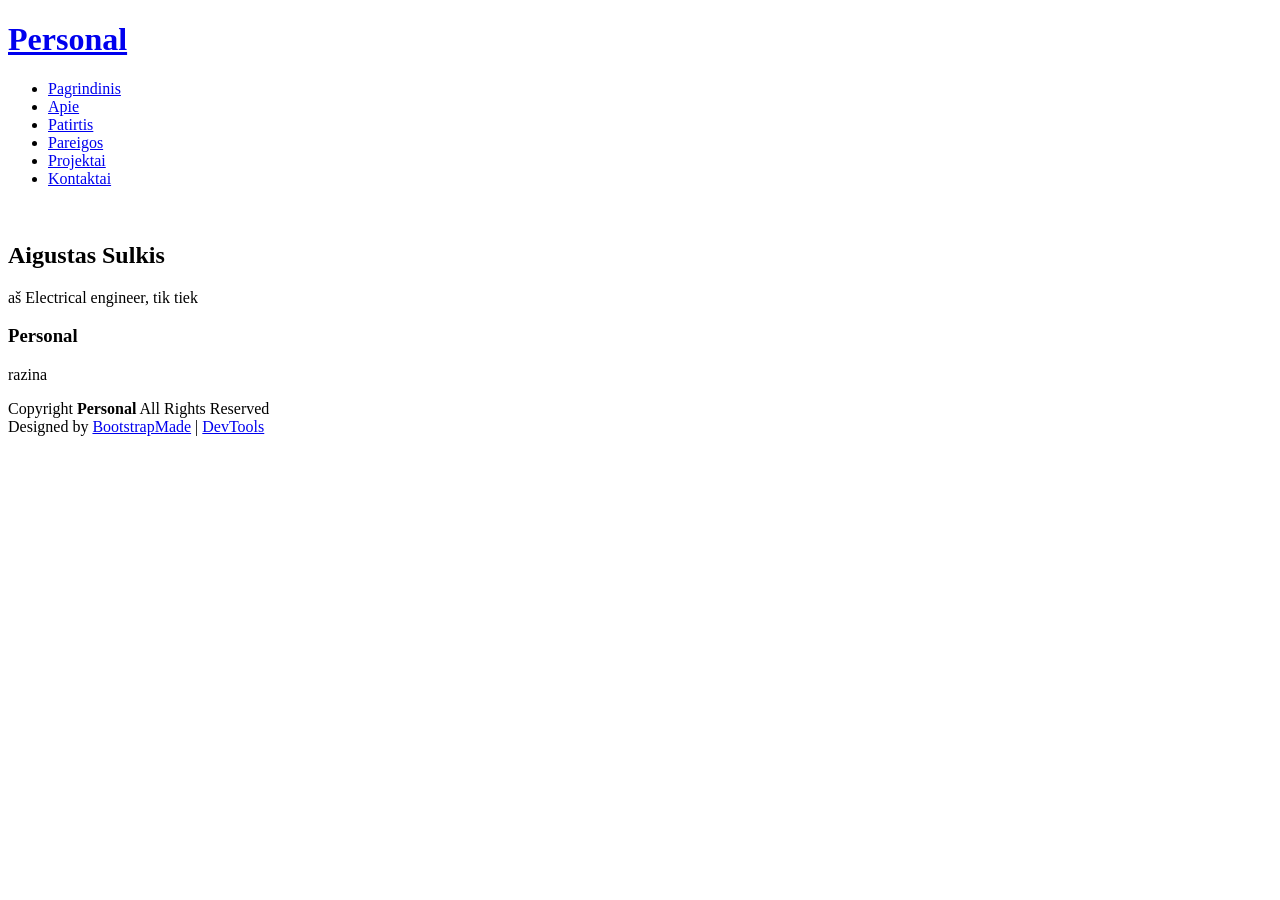
==== index.html @ fa694fab "Add files via upload" ====
<!DOCTYPE html>
<html lang="en">

<head>
  <meta charset="utf-8">
  <meta content="width=device-width, initial-scale=1.0" name="viewport">
  <title>Index - Personal Bootstrap Template</title>
  <meta name="description" content="">
  <meta name="keywords" content="">

  <!-- Favicons -->
  <link href="assets/img/favicon.png" rel="icon">
  <link href="assets/img/apple-touch-icon.png" rel="apple-touch-icon">

  <!-- Fonts -->
  <link href="https://fonts.googleapis.com" rel="preconnect">
  <link href="https://fonts.gstatic.com" rel="preconnect" crossorigin>
  <link href="https://fonts.googleapis.com/css2?family=Roboto:ital,wght@0,100;0,300;0,400;0,500;0,700;0,900;1,100;1,300;1,400;1,500;1,700;1,900&family=Poppins:ital,wght@0,100;0,200;0,300;0,400;0,500;0,600;0,700;0,800;0,900;1,100;1,200;1,300;1,400;1,500;1,600;1,700;1,800;1,900&family=Raleway:ital,wght@0,100;0,200;0,300;0,400;0,500;0,600;0,700;0,800;0,900;1,100;1,200;1,300;1,400;1,500;1,600;1,700;1,800;1,900&display=swap" rel="stylesheet">

  <!-- Vendor CSS Files -->
  <link href="assets/vendor/bootstrap/css/bootstrap.min.css" rel="stylesheet">
  <link href="assets/vendor/bootstrap-icons/bootstrap-icons.css" rel="stylesheet">
  <link href="assets/vendor/aos/aos.css" rel="stylesheet">
  <link href="assets/vendor/swiper/swiper-bundle.min.css" rel="stylesheet">
  <link href="assets/vendor/glightbox/css/glightbox.min.css" rel="stylesheet">

  <!-- Main CSS File -->
  <link href="assets/css/main.css" rel="stylesheet">

  <!-- =======================================================
  * Template Name: Personal
  * Template URL: https://bootstrapmade.com/personal-free-resume-bootstrap-template/
  * Updated: Mar 05 2025 with Bootstrap v5.3.3
  * Author: BootstrapMade.com
  * License: https://bootstrapmade.com/license/
  ======================================================== -->
</head>

<body class="index-page">

  <header id="header" class="header d-flex align-items-center fixed-top">
    <div class="container-fluid container-xl position-relative d-flex align-items-center justify-content-between">

      <a href="index.html" class="logo d-flex align-items-center">
        <!-- Uncomment the line below if you also wish to use an image logo -->
        <!-- <img src="assets/img/logo.webp" alt=""> -->
        <h1 class="sitename">Personal</h1>
      </a>

      <nav id="navmenu" class="navmenu">
        <ul>
          <li><a href="index.html" class="active">Pagrindinis</a></li>
          <li><a href="about.html">Apie</a></li>
          <li><a href="resume.html">Patirtis</a></li>
          <li><a href="services.html">Pareigos</a></li>
          <li><a href="portfolio.html">Projektai</a></li>
          <li><a href="contact.html">Kontaktai</a></li>
        </ul>
        <i class="mobile-nav-toggle d-xl-none bi bi-list"></i>
      </nav>

    </div>
  </header>

  <main class="main">

    <!-- Hero Section -->
    <section id="hero" class="hero section dark-background">

      <img src="assets/img/hero-bg.jpg" alt="" data-aos="fade-in">

      <div class="container" data-aos="zoom-out" data-aos-delay="100">
        <h2>Aigustas Sulkis</h2>
        <p>aš Electrical engineer, tik tiek <span class="typed" data-typed-items="Electrical engineer, yeah thats about it"></span><span class="typed-cursor typed-cursor--blink"></span></p>
        <div class="social-links">
          <a href="#"><i class="bi bi-twitter-x"></i></a>
          <a href="#"><i class="bi bi-facebook"></i></a>
          <a href="#"><i class="bi bi-instagram"></i></a>
          <a href="#"><i class="bi bi-linkedin"></i></a>
        </div>
      </div>

    </section><!-- /Hero Section -->

  </main>

  <footer id="footer" class="footer dark-background">
    <div class="container">
      <h3 class="sitename">Personal</h3>
      <p>razina</p>
      <div class="social-links d-flex justify-content-center">
        <a href=""><i class="bi bi-twitter-x"></i></a>
        <a href=""><i class="bi bi-facebook"></i></a>
        <a href=""><i class="bi bi-instagram"></i></a>
        <a href=""><i class="bi bi-skype"></i></a>
        <a href=""><i class="bi bi-linkedin"></i></a>
      </div>
      <div class="container">
        <div class="copyright">
          <span>Copyright</span> <strong class="px-1 sitename">Personal</strong> <span>All Rights Reserved</span>
        </div>
        <div class="credits">
          <!-- All the links in the footer should remain intact. -->
          <!-- You can delete the links only if you've purchased the pro version. -->
          <!-- Licensing information: https://bootstrapmade.com/license/ -->
          <!-- Purchase the pro version with working PHP/AJAX contact form: [buy-url] -->
          Designed by <a href="https://bootstrapmade.com/">BootstrapMade</a> | <a href="https://bootstrapmade.com/tools/">DevTools</a>
        </div>
      </div>
    </div>
  </footer>

  <!-- Scroll Top -->
  <a href="#" id="scroll-top" class="scroll-top d-flex align-items-center justify-content-center"><i class="bi bi-arrow-up-short"></i></a>

  <!-- Preloader -->
  <div id="preloader"></div>

  <!-- Vendor JS Files -->
  <script src="assets/vendor/bootstrap/js/bootstrap.bundle.min.js"></script>
  <script src="assets/vendor/php-email-form/validate.js"></script>
  <script src="assets/vendor/aos/aos.js"></script>
  <script src="assets/vendor/typed.js/typed.umd.js"></script>
  <script src="assets/vendor/purecounter/purecounter_vanilla.js"></script>
  <script src="assets/vendor/waypoints/noframework.waypoints.js"></script>
  <script src="assets/vendor/swiper/swiper-bundle.min.js"></script>
  <script src="assets/vendor/glightbox/js/glightbox.min.js"></script>
  <script src="assets/vendor/imagesloaded/imagesloaded.pkgd.min.js"></script>
  <script src="assets/vendor/isotope-layout/isotope.pkgd.min.js"></script>

  <!-- Main JS File -->
  <script src="assets/js/main.js"></script>

</body>

</html>
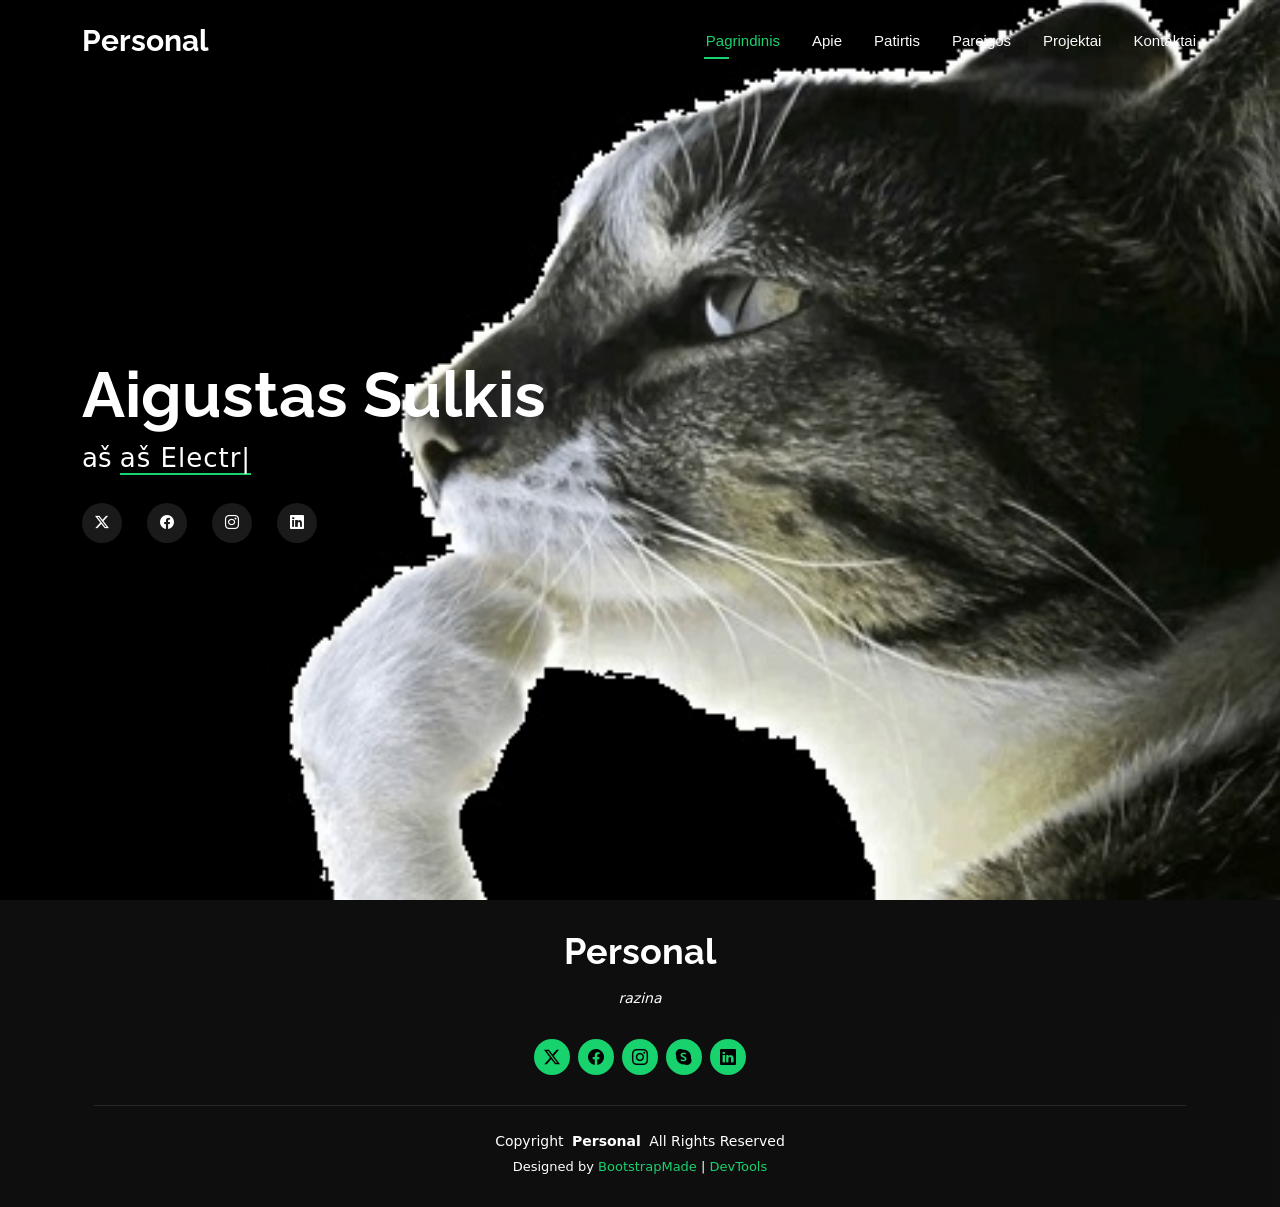
==== commit eca05434: "Add files via upload" ====
--- a/index.html
+++ b/index.html
@@ -71,7 +71,7 @@
 
       <div class="container" data-aos="zoom-out" data-aos-delay="100">
         <h2>Aigustas Sulkis</h2>
-        <p>aš Electrical engineer, tik tiek <span class="typed" data-typed-items="Electrical engineer, yeah thats about it"></span><span class="typed-cursor typed-cursor--blink"></span></p>
+        <p>aš <span class="typed" data-typed-items="aš Electrical engineer, tik tiek"></span><span class="typed-cursor typed-cursor--blink"></span></p>
         <div class="social-links">
           <a href="#"><i class="bi bi-twitter-x"></i></a>
           <a href="#"><i class="bi bi-facebook"></i></a>
--- a/assets/css/main.css
+++ b/assets/css/main.css
@@ -0,0 +1,1476 @@
+/**
+* Template Name: Personal
+* Template URL: https://bootstrapmade.com/personal-free-resume-bootstrap-template/
+* Updated: Mar 05 2025 with Bootstrap v5.3.3
+* Author: BootstrapMade.com
+* License: https://bootstrapmade.com/license/
+*/
+
+/*--------------------------------------------------------------
+# Font & Color Variables
+# Help: https://bootstrapmade.com/color-system/
+--------------------------------------------------------------*/
+/* Fonts */
+:root {
+  --default-font: "Roboto",  system-ui, -apple-system, "Segoe UI", Roboto, "Helvetica Neue", Arial, "Noto Sans", "Liberation Sans", sans-serif, "Apple Color Emoji", "Segoe UI Emoji", "Segoe UI Symbol", "Noto Color Emoji";
+  --heading-font: "Raleway",  sans-serif;
+  --nav-font: "Poppins",  sans-serif;
+}
+
+/* Global Colors - The following color variables are used throughout the website. Updating them here will change the color scheme of the entire website */
+:root { 
+  --background-color: #000000; /* Background color for the entire website, including individual sections */
+  --default-color: #fafafa; /* Default color used for the majority of the text content across the entire website */
+  --heading-color: #ffffff; /* Color for headings, subheadings and title throughout the website */
+  --accent-color: #18d26e; /* Accent color that represents your brand on the website. It's used for buttons, links, and other elements that need to stand out */
+  --surface-color: #1a1a1a; /* The surface color is used as a background of boxed elements within sections, such as cards, icon boxes, or other elements that require a visual separation from the global background. */
+  --contrast-color: #000000; /* Contrast color for text, ensuring readability against backgrounds of accent, heading, or default colors. */
+}
+
+/* Nav Menu Colors - The following color variables are used specifically for the navigation menu. They are separate from the global colors to allow for more customization options */
+:root {
+  --nav-color: #fafafa;  /* The default color of the main navmenu links */
+  --nav-hover-color: #18d26e; /* Applied to main navmenu links when they are hovered over or active */
+  --nav-mobile-background-color: #1a1a1a; /* Used as the background color for mobile navigation menu */
+  --nav-dropdown-background-color: #1a1a1a; /* Used as the background color for dropdown items that appear when hovering over primary navigation items */
+  --nav-dropdown-color: #fafafa; /* Used for navigation links of the dropdown items in the navigation menu. */
+  --nav-dropdown-hover-color: #18d26e; /* Similar to --nav-hover-color, this color is applied to dropdown navigation links when they are hovered over. */
+}
+
+/* Color Presets - These classes override global colors when applied to any section or element, providing reuse of the sam color scheme. */
+
+.light-background {
+  --background-color: #1a1a1a;
+  --surface-color: #343434;
+}
+
+.dark-background {
+  --background-color: rgba(15, 15, 15, 0.975);
+  --default-color: #ffffff;
+  --heading-color: #ffffff;
+  --surface-color: #292929f9;
+  --contrast-color: #000000;
+}
+
+/* Smooth scroll */
+:root {
+  scroll-behavior: smooth;
+}
+
+/*--------------------------------------------------------------
+# General Styling & Shared Classes
+--------------------------------------------------------------*/
+body {
+  color: var(--default-color);
+  background-color: var(--background-color);
+  font-family: var(--default-font);
+}
+
+a {
+  color: var(--accent-color);
+  text-decoration: none;
+  transition: 0.3s;
+}
+
+a:hover {
+  color: color-mix(in srgb, var(--accent-color), transparent 25%);
+  text-decoration: none;
+}
+
+h1,
+h2,
+h3,
+h4,
+h5,
+h6 {
+  color: var(--heading-color);
+  font-family: var(--heading-font);
+}
+
+/* PHP Email Form Messages
+------------------------------*/
+.php-email-form .error-message {
+  display: none;
+  background: #df1529;
+  color: #ffffff;
+  text-align: left;
+  padding: 15px;
+  margin-bottom: 24px;
+  font-weight: 600;
+}
+
+.php-email-form .sent-message {
+  display: none;
+  color: #ffffff;
+  background: #059652;
+  text-align: center;
+  padding: 15px;
+  margin-bottom: 24px;
+  font-weight: 600;
+}
+
+.php-email-form .loading {
+  display: none;
+  background: var(--surface-color);
+  text-align: center;
+  padding: 15px;
+  margin-bottom: 24px;
+}
+
+.php-email-form .loading:before {
+  content: "";
+  display: inline-block;
+  border-radius: 50%;
+  width: 24px;
+  height: 24px;
+  margin: 0 10px -6px 0;
+  border: 3px solid var(--accent-color);
+  border-top-color: var(--surface-color);
+  animation: php-email-form-loading 1s linear infinite;
+}
+
+@keyframes php-email-form-loading {
+  0% {
+    transform: rotate(0deg);
+  }
+
+  100% {
+    transform: rotate(360deg);
+  }
+}
+
+/*--------------------------------------------------------------
+# Global Header
+--------------------------------------------------------------*/
+.header {
+  --background-color: rgba(0, 0, 0, 0);
+  color: var(--default-color);
+  background-color: var(--background-color);
+  padding: 15px 0;
+  transition: all 0.5s;
+  z-index: 997;
+}
+
+.header .logo {
+  line-height: 1;
+}
+
+.header .logo img {
+  max-height: 32px;
+  margin-right: 8px;
+}
+
+.header .logo h1 {
+  font-size: 30px;
+  margin: 0;
+  font-weight: 700;
+  color: var(--heading-color);
+}
+
+.scrolled .header {
+  box-shadow: 0px 0 18px rgba(0, 0, 0, 0.1);
+}
+
+/* Global Header on Scroll
+------------------------------*/
+.scrolled .header {
+  --background-color: rgba(0, 0, 0, 0.8);
+}
+
+/*--------------------------------------------------------------
+# Navigation Menu
+--------------------------------------------------------------*/
+/* Desktop Navigation */
+@media (min-width: 1200px) {
+  .navmenu {
+    padding: 0;
+  }
+
+  .navmenu ul {
+    margin: 0;
+    padding: 0;
+    display: flex;
+    list-style: none;
+    align-items: center;
+  }
+
+  .navmenu li {
+    position: relative;
+  }
+
+  .navmenu>ul>li {
+    white-space: nowrap;
+    padding: 15px 14px;
+  }
+
+  .navmenu>ul>li:last-child {
+    padding-right: 0;
+  }
+
+  .navmenu a,
+  .navmenu a:focus {
+    color: var(--nav-color);
+    font-size: 15px;
+    padding: 0 2px;
+    font-family: var(--nav-font);
+    font-weight: 400;
+    display: flex;
+    align-items: center;
+    justify-content: space-between;
+    white-space: nowrap;
+    transition: 0.3s;
+    position: relative;
+  }
+
+  .navmenu a i,
+  .navmenu a:focus i {
+    font-size: 12px;
+    line-height: 0;
+    margin-left: 5px;
+    transition: 0.3s;
+  }
+
+  .navmenu>ul>li>a:before {
+    content: "";
+    position: absolute;
+    height: 2px;
+    bottom: -6px;
+    left: 0;
+    background-color: var(--nav-hover-color);
+    visibility: hidden;
+    width: 0px;
+    transition: all 0.3s ease-in-out 0s;
+  }
+
+  .navmenu a:hover:before,
+  .navmenu li:hover>a:before,
+  .navmenu .active:before {
+    visibility: visible;
+    width: 25px;
+  }
+
+  .navmenu li:hover>a,
+  .navmenu .active,
+  .navmenu .active:focus {
+    color: var(--nav-hover-color);
+  }
+
+  .navmenu .dropdown ul {
+    margin: 0;
+    padding: 10px 0;
+    background: var(--nav-dropdown-background-color);
+    display: block;
+    position: absolute;
+    visibility: hidden;
+    left: 14px;
+    top: 130%;
+    opacity: 0;
+    transition: 0.3s;
+    border-radius: 4px;
+    z-index: 99;
+    box-shadow: 0px 0px 30px rgba(0, 0, 0, 0.1);
+  }
+
+  .navmenu .dropdown ul li {
+    min-width: 200px;
+  }
+
+  .navmenu .dropdown ul a {
+    padding: 10px 20px;
+    font-size: 15px;
+    text-transform: none;
+    color: var(--nav-dropdown-color);
+  }
+
+  .navmenu .dropdown ul a i {
+    font-size: 12px;
+  }
+
+  .navmenu .dropdown ul a:hover,
+  .navmenu .dropdown ul .active:hover,
+  .navmenu .dropdown ul li:hover>a {
+    color: var(--nav-dropdown-hover-color);
+  }
+
+  .navmenu .dropdown:hover>ul {
+    opacity: 1;
+    top: 100%;
+    visibility: visible;
+  }
+
+  .navmenu .dropdown .dropdown ul {
+    top: 0;
+    left: -90%;
+    visibility: hidden;
+  }
+
+  .navmenu .dropdown .dropdown:hover>ul {
+    opacity: 1;
+    top: 0;
+    left: -100%;
+    visibility: visible;
+  }
+}
+
+/* Mobile Navigation */
+@media (max-width: 1199px) {
+  .mobile-nav-toggle {
+    color: var(--nav-color);
+    font-size: 28px;
+    line-height: 0;
+    margin-right: 10px;
+    cursor: pointer;
+    transition: color 0.3s;
+  }
+
+  .navmenu {
+    padding: 0;
+    z-index: 9997;
+  }
+
+  .navmenu ul {
+    display: none;
+    list-style: none;
+    position: absolute;
+    inset: 60px 20px 20px 20px;
+    padding: 10px 0;
+    margin: 0;
+    border-radius: 6px;
+    background-color: var(--nav-mobile-background-color);
+    border: 1px solid color-mix(in srgb, var(--default-color), transparent 90%);
+    box-shadow: none;
+    overflow-y: auto;
+    transition: 0.3s;
+    z-index: 9998;
+  }
+
+  .navmenu a,
+  .navmenu a:focus {
+    color: var(--nav-dropdown-color);
+    padding: 10px 20px;
+    font-family: var(--nav-font);
+    font-size: 17px;
+    font-weight: 500;
+    display: flex;
+    align-items: center;
+    justify-content: space-between;
+    white-space: nowrap;
+    transition: 0.3s;
+  }
+
+  .navmenu a i,
+  .navmenu a:focus i {
+    font-size: 12px;
+    line-height: 0;
+    margin-left: 5px;
+    width: 30px;
+    height: 30px;
+    display: flex;
+    align-items: center;
+    justify-content: center;
+    border-radius: 50%;
+    transition: 0.3s;
+    background-color: color-mix(in srgb, var(--accent-color), transparent 90%);
+  }
+
+  .navmenu a i:hover,
+  .navmenu a:focus i:hover {
+    background-color: var(--accent-color);
+    color: var(--contrast-color);
+  }
+
+  .navmenu a:hover,
+  .navmenu .active,
+  .navmenu .active:focus {
+    color: var(--nav-dropdown-hover-color);
+  }
+
+  .navmenu .active i,
+  .navmenu .active:focus i {
+    background-color: var(--accent-color);
+    color: var(--contrast-color);
+    transform: rotate(180deg);
+  }
+
+  .navmenu .dropdown ul {
+    position: static;
+    display: none;
+    z-index: 99;
+    padding: 10px 0;
+    margin: 10px 20px;
+    background-color: var(--nav-dropdown-background-color);
+    transition: all 0.5s ease-in-out;
+  }
+
+  .navmenu .dropdown ul ul {
+    background-color: rgba(33, 37, 41, 0.1);
+  }
+
+  .navmenu .dropdown>.dropdown-active {
+    display: block;
+    background-color: rgba(33, 37, 41, 0.03);
+  }
+
+  .mobile-nav-active {
+    overflow: hidden;
+  }
+
+  .mobile-nav-active .mobile-nav-toggle {
+    color: #fff;
+    position: absolute;
+    font-size: 32px;
+    top: 15px;
+    right: 15px;
+    margin-right: 0;
+    z-index: 9999;
+  }
+
+  .mobile-nav-active .navmenu {
+    position: fixed;
+    overflow: hidden;
+    inset: 0;
+    background: rgba(33, 37, 41, 0.8);
+    transition: 0.3s;
+  }
+
+  .mobile-nav-active .navmenu>ul {
+    display: block;
+  }
+}
+
+/*--------------------------------------------------------------
+# Global Footer
+--------------------------------------------------------------*/
+.footer {
+  color: var(--default-color);
+  background-color: var(--background-color);
+  font-size: 14px;
+  text-align: center;
+  padding: 30px 0;
+  position: relative;
+}
+
+.footer h3 {
+  font-size: 36px;
+  font-weight: 700;
+  position: relative;
+  padding: 0;
+  margin: 0 0 15px 0;
+}
+
+.footer p {
+  font-size: 15;
+  font-style: italic;
+  padding: 0;
+  margin: 0 0 30px 0;
+}
+
+.footer .social-links {
+  margin: 0 0 30px 0;
+}
+
+.footer .social-links a {
+  font-size: 16px;
+  display: flex;
+  align-items: center;
+  justify-content: center;
+  background: var(--accent-color);
+  color: var(--contrast-color);
+  line-height: 1;
+  margin: 0 4px;
+  border-radius: 50%;
+  text-align: center;
+  width: 36px;
+  height: 36px;
+  transition: 0.3s;
+}
+
+.footer .social-links a:hover {
+  background: color-mix(in srgb, var(--accent-color), transparent 20%);
+  text-decoration: none;
+}
+
+.footer .copyright {
+  padding-top: 25px;
+  border-top: 1px solid color-mix(in srgb, var(--default-color), transparent 90%);
+}
+
+.footer .credits {
+  font-size: 13px;
+  padding-top: 5px;
+}
+
+/*--------------------------------------------------------------
+# Preloader
+--------------------------------------------------------------*/
+#preloader {
+  position: fixed;
+  inset: 0;
+  z-index: 999999;
+  overflow: hidden;
+  background: var(--background-color);
+  transition: all 0.6s ease-out;
+}
+
+#preloader:before {
+  content: "";
+  position: fixed;
+  top: calc(50% - 30px);
+  left: calc(50% - 30px);
+  border: 6px solid #ffffff;
+  border-color: var(--accent-color) transparent var(--accent-color) transparent;
+  border-radius: 50%;
+  width: 60px;
+  height: 60px;
+  animation: animate-preloader 1.5s linear infinite;
+}
+
+@keyframes animate-preloader {
+  0% {
+    transform: rotate(0deg);
+  }
+
+  100% {
+    transform: rotate(360deg);
+  }
+}
+
+/*--------------------------------------------------------------
+# Scroll Top Button
+--------------------------------------------------------------*/
+.scroll-top {
+  position: fixed;
+  visibility: hidden;
+  opacity: 0;
+  right: 15px;
+  bottom: -15px;
+  z-index: 99999;
+  background-color: var(--accent-color);
+  width: 44px;
+  height: 44px;
+  border-radius: 50px;
+  transition: all 0.4s;
+}
+
+.scroll-top i {
+  font-size: 24px;
+  color: var(--contrast-color);
+  line-height: 0;
+}
+
+.scroll-top:hover {
+  background-color: color-mix(in srgb, var(--accent-color), transparent 20%);
+  color: var(--contrast-color);
+}
+
+.scroll-top.active {
+  visibility: visible;
+  opacity: 1;
+  bottom: 15px;
+}
+
+/*--------------------------------------------------------------
+# Disable aos animation delay on mobile devices
+--------------------------------------------------------------*/
+@media screen and (max-width: 768px) {
+  [data-aos-delay] {
+    transition-delay: 0 !important;
+  }
+}
+
+/*--------------------------------------------------------------
+# Global Page Titles & Breadcrumbs
+--------------------------------------------------------------*/
+.page-title {
+  color: var(--default-color);
+  background-color: var(--background-color);
+  position: relative;
+}
+
+.page-title .heading {
+  padding: 160px 0 80px 0;
+  border-top: 1px solid color-mix(in srgb, var(--default-color), transparent 90%);
+}
+
+.page-title .heading h1 {
+  font-size: 38px;
+  font-weight: 700;
+}
+
+.page-title nav {
+  background-color: color-mix(in srgb, var(--default-color), transparent 90%);
+  padding: 20px 0;
+}
+
+.page-title nav ol {
+  display: flex;
+  flex-wrap: wrap;
+  list-style: none;
+  margin: 0;
+  font-size: 16px;
+  font-weight: 600;
+}
+
+.page-title nav ol li+li {
+  padding-left: 10px;
+}
+
+.page-title nav ol li+li::before {
+  content: "/";
+  display: inline-block;
+  padding-right: 10px;
+  color: color-mix(in srgb, var(--default-color), transparent 70%);
+}
+
+/*--------------------------------------------------------------
+# Global Sections
+--------------------------------------------------------------*/
+section,
+.section {
+  color: var(--default-color);
+  background-color: var(--background-color);
+  padding: 60px 0;
+  scroll-margin-top: 100px;
+  overflow: clip;
+}
+
+@media (max-width: 1199px) {
+
+  section,
+  .section {
+    scroll-margin-top: 66px;
+  }
+}
+
+/*--------------------------------------------------------------
+# Global Section Titles
+--------------------------------------------------------------*/
+.section-title {
+  padding-bottom: 60px;
+  position: relative;
+}
+
+.section-title h2 {
+  font-size: 14px;
+  font-weight: 500;
+  padding: 0;
+  line-height: 1px;
+  margin: 0;
+  letter-spacing: 1.5px;
+  text-transform: uppercase;
+  color: color-mix(in srgb, var(--default-color), transparent 50%);
+  position: relative;
+}
+
+.section-title h2::after {
+  content: "";
+  width: 120px;
+  height: 1px;
+  display: inline-block;
+  background: var(--accent-color);
+  margin: 4px 10px;
+}
+
+.section-title div {
+  color: var(--heading-color);
+  margin: 0;
+  margin: 0;
+  font-size: 28px;
+  font-weight: 700;
+  text-transform: uppercase;
+  font-family: var(--heading-font);
+}
+
+/*--------------------------------------------------------------
+# Hero Section
+--------------------------------------------------------------*/
+.hero {
+  width: 100%;
+  min-height: 100vh;
+  position: relative;
+  padding: 80px 0;
+  display: flex;
+  align-items: center;
+  justify-content: center;
+}
+
+.hero img {
+  position: absolute;
+  inset: 0;
+  display: block;
+  width: 100%;
+  height: 100%;
+  object-fit: cover;
+  z-index: 1;
+}
+
+.hero .container {
+  position: relative;
+  z-index: 3;
+}
+
+.hero h2 {
+  margin: 0;
+  font-size: 64px;
+  font-weight: 700;
+}
+
+.hero p {
+  margin: 5px 0 0 0;
+  font-size: 26px;
+}
+
+.hero p span {
+  letter-spacing: 1px;
+  border-bottom: 2px solid var(--accent-color);
+}
+
+.hero .social-links {
+  margin-top: 25px;
+}
+
+.hero .social-links a {
+  background-color: color-mix(in srgb, var(--default-color), transparent 90%);
+  color: var(--default-color);
+  font-size: 14px;
+  width: 40px;
+  height: 40px;
+  border-radius: 50px;
+  display: inline-flex;
+  align-items: center;
+  justify-content: center;
+  margin-right: 20px;
+  transition: 0.3s;
+}
+
+.hero .social-links a:hover {
+  background-color: var(--accent-color);
+}
+
+@media (max-width: 768px) {
+  .hero h2 {
+    font-size: 32px;
+  }
+
+  .hero p {
+    font-size: 20px;
+  }
+}
+
+/*--------------------------------------------------------------
+# About Section
+--------------------------------------------------------------*/
+.about .content h2 {
+  font-weight: 700;
+  font-size: 24px;
+}
+
+.about .content ul {
+  list-style: none;
+  padding: 0;
+}
+
+.about .content ul li {
+  margin-bottom: 20px;
+  display: flex;
+  align-items: center;
+}
+
+.about .content ul strong {
+  margin-right: 10px;
+}
+
+.about .content ul i {
+  font-size: 16px;
+  margin-right: 5px;
+  color: var(--accent-color);
+  line-height: 0;
+}
+
+/*--------------------------------------------------------------
+# Stats Section
+--------------------------------------------------------------*/
+.stats i {
+  background-color: var(--surface-color);
+  color: var(--accent-color);
+  box-shadow: 0px 2px 25px rgba(0, 0, 0, 0.1);
+  width: 54px;
+  height: 54px;
+  font-size: 24px;
+  border-radius: 50px;
+  border: 2px solid var(--background-color);
+  display: inline-flex;
+  align-items: center;
+  justify-content: center;
+  position: relative;
+  z-index: 1;
+}
+
+.stats .stats-item {
+  background-color: var(--surface-color);
+  margin-top: -27px;
+  padding: 30px 30px 25px 30px;
+  width: 100%;
+  position: relative;
+  text-align: center;
+  box-shadow: 0px 2px 35px rgba(0, 0, 0, 0.1);
+  border-radius: 4px;
+  z-index: 0;
+}
+
+.stats .stats-item span {
+  font-size: 36px;
+  display: block;
+  font-weight: 700;
+  color: color-mix(in srgb, var(--default-color), transparent 20%);
+}
+
+.stats .stats-item p {
+  padding: 0;
+  margin: 0;
+  font-family: var(--heading-font);
+  font-size: 16px;
+}
+
+/*--------------------------------------------------------------
+# Skills Section
+--------------------------------------------------------------*/
+.skills .progress {
+  height: 60px;
+  display: block;
+  background: none;
+  border-radius: 0;
+}
+
+.skills .progress .skill {
+  color: var(--heading-color);
+  padding: 0;
+  margin: 0 0 6px 0;
+  text-transform: uppercase;
+  display: block;
+  font-weight: 600;
+  font-family: var(--heading-font);
+}
+
+.skills .progress .skill .val {
+  float: right;
+  font-style: normal;
+}
+
+.skills .progress-bar-wrap {
+  background: color-mix(in srgb, var(--default-color), transparent 90%);
+  height: 10px;
+}
+
+.skills .progress-bar {
+  width: 1px;
+  height: 10px;
+  transition: 0.9s;
+  background-color: var(--accent-color);
+}
+
+/*--------------------------------------------------------------
+# Interests Section
+--------------------------------------------------------------*/
+.interests .features-item {
+  background-color: var(--surface-color);
+  display: flex;
+  align-items: center;
+  padding: 20px;
+  transition: 0.3s;
+  border: 1px solid color-mix(in srgb, var(--default-color), transparent 90%);
+  position: relative;
+}
+
+.interests .features-item i {
+  font-size: 32px;
+  padding-right: 10px;
+  line-height: 0;
+}
+
+.interests .features-item h3 {
+  font-weight: 700;
+  margin: 0;
+  padding: 0;
+  line-height: 1;
+  font-size: 16px;
+}
+
+.interests .features-item h3 a {
+  color: var(--heading-color);
+  transition: 0.3s;
+}
+
+.interests .features-item:hover {
+  border-color: var(--accent-color);
+}
+
+.interests .features-item:hover h3 a {
+  color: var(--accent-color);
+}
+
+/*--------------------------------------------------------------
+# Testimonials Section
+--------------------------------------------------------------*/
+.testimonials .testimonials-carousel,
+.testimonials .testimonials-slider {
+  overflow: hidden;
+}
+
+.testimonials .testimonial-item {
+  box-sizing: content-box;
+  min-height: 320px;
+}
+
+.testimonials .testimonial-item .testimonial-img {
+  width: 90px;
+  border-radius: 50%;
+  margin: -40px 0 0 40px;
+  position: relative;
+  z-index: 2;
+  border: 6px solid var(--background-color);
+}
+
+.testimonials .testimonial-item h3 {
+  font-size: 18px;
+  font-weight: bold;
+  margin: 10px 0 5px 45px;
+}
+
+.testimonials .testimonial-item h4 {
+  font-size: 14px;
+  color: color-mix(in srgb, var(--default-color), transparent 20%);
+  margin: 0 0 0 45px;
+}
+
+.testimonials .testimonial-item .quote-icon-left,
+.testimonials .testimonial-item .quote-icon-right {
+  color: color-mix(in srgb, var(--accent-color), transparent 50%);
+  font-size: 26px;
+  line-height: 0;
+}
+
+.testimonials .testimonial-item .quote-icon-left {
+  display: inline-block;
+  left: -5px;
+  position: relative;
+}
+
+.testimonials .testimonial-item .quote-icon-right {
+  display: inline-block;
+  right: -5px;
+  position: relative;
+  top: 10px;
+  transform: scale(-1, -1);
+}
+
+.testimonials .testimonial-item p {
+  font-style: italic;
+  margin: 0 15px 0 15px;
+  padding: 20px 20px 60px 20px;
+  background: var(--surface-color);
+  border-radius: 6px;
+  position: relative;
+  z-index: 1;
+}
+
+.testimonials .swiper-wrapper {
+  height: auto;
+}
+
+.testimonials .swiper-pagination {
+  margin-top: 20px;
+  position: relative;
+}
+
+.testimonials .swiper-pagination .swiper-pagination-bullet {
+  width: 12px;
+  height: 12px;
+  background-color: var(--background-color);
+  opacity: 1;
+  border: 1px solid var(--accent-color);
+}
+
+.testimonials .swiper-pagination .swiper-pagination-bullet-active {
+  background-color: var(--accent-color);
+}
+
+/*--------------------------------------------------------------
+# Resume Section
+--------------------------------------------------------------*/
+.resume .resume-title {
+  color: var(--heading-color);
+  font-size: 26px;
+  font-weight: 700;
+  margin-top: 20px;
+  margin-bottom: 20px;
+}
+
+.resume .resume-item {
+  padding: 0 0 20px 20px;
+  margin-top: -2px;
+  border-left: 2px solid var(--accent-color);
+  position: relative;
+}
+
+.resume .resume-item h4 {
+  line-height: 18px;
+  font-size: 18px;
+  font-weight: 600;
+  text-transform: uppercase;
+  color: color-mix(in srgb, var(--default-color), transparent 20%);
+  margin-bottom: 10px;
+}
+
+.resume .resume-item h5 {
+  font-size: 16px;
+  padding: 5px 15px;
+  display: inline-block;
+  font-weight: 600;
+  margin-bottom: 10px;
+}
+
+.resume .resume-item ul {
+  padding-left: 20px;
+}
+
+.resume .resume-item ul li {
+  padding-bottom: 10px;
+}
+
+.resume .resume-item:last-child {
+  padding-bottom: 0;
+}
+
+.resume .resume-item::before {
+  content: "";
+  position: absolute;
+  width: 16px;
+  height: 16px;
+  border-radius: 50px;
+  left: -9px;
+  top: 0;
+  background: var(--background-color);
+  border: 2px solid var(--accent-color);
+}
+
+/*--------------------------------------------------------------
+# Services Section
+--------------------------------------------------------------*/
+.services .service-item {
+  background-color: var(--surface-color);
+  text-align: center;
+  padding: 80px 20px;
+  transition: all ease-in-out 0.3s;
+  height: 100%;
+}
+
+.services .service-item .icon {
+  margin: 0 auto;
+  width: 64px;
+  height: 64px;
+  background: var(--accent-color);
+  border-radius: 4px;
+  display: flex;
+  align-items: center;
+  justify-content: center;
+  margin-bottom: 20px;
+  transition: 0.3s;
+  transform-style: preserve-3d;
+}
+
+.services .service-item .icon i {
+  color: var(--contrast-color);
+  font-size: 28px;
+  transition: ease-in-out 0.3s;
+}
+
+.services .service-item .icon::before {
+  position: absolute;
+  content: "";
+  left: -8px;
+  top: -8px;
+  height: 100%;
+  width: 100%;
+  background: color-mix(in srgb, var(--accent-color), transparent 80%);
+  border-radius: 5px;
+  transition: all 0.3s ease-out 0s;
+  transform: translateZ(-1px);
+}
+
+.services .service-item h3 {
+  font-weight: 700;
+  margin: 10px 0 15px 0;
+  font-size: 22px;
+}
+
+.services .service-item p {
+  line-height: 24px;
+  font-size: 14px;
+  margin-bottom: 0;
+}
+
+.services .service-item:hover {
+  background: var(--accent-color);
+  border-color: var(--accent-color);
+}
+
+.services .service-item:hover .icon {
+  background: var(--surface-color);
+}
+
+.services .service-item:hover .icon i {
+  color: var(--accent-color);
+}
+
+.services .service-item:hover .icon::before {
+  background: color-mix(in srgb, var(--background-color), transparent 70%);
+}
+
+.services .service-item:hover h3,
+.services .service-item:hover p {
+  color: var(--contrast-color);
+}
+
+/*--------------------------------------------------------------
+# Service Details Section
+--------------------------------------------------------------*/
+.service-details .services-list {
+  background-color: var(--surface-color);
+  padding: 10px 30px;
+  border: 1px solid color-mix(in srgb, var(--default-color), transparent 90%);
+  margin-bottom: 20px;
+}
+
+.service-details .services-list a {
+  display: block;
+  line-height: 1;
+  padding: 8px 0 8px 15px;
+  border-left: 3px solid color-mix(in srgb, var(--default-color), transparent 70%);
+  margin: 20px 0;
+  color: color-mix(in srgb, var(--default-color), transparent 20%);
+  transition: 0.3s;
+}
+
+.service-details .services-list a.active {
+  color: var(--heading-color);
+  font-weight: 700;
+  border-color: var(--accent-color);
+}
+
+.service-details .services-list a:hover {
+  border-color: var(--accent-color);
+}
+
+.service-details .services-img {
+  margin-bottom: 20px;
+}
+
+.service-details h3 {
+  font-size: 26px;
+  font-weight: 700;
+}
+
+.service-details h4 {
+  font-size: 20px;
+  font-weight: 700;
+}
+
+.service-details p {
+  font-size: 15px;
+}
+
+.service-details ul {
+  list-style: none;
+  padding: 0;
+  font-size: 15px;
+}
+
+.service-details ul li {
+  padding: 5px 0;
+  display: flex;
+  align-items: center;
+}
+
+.service-details ul i {
+  font-size: 20px;
+  margin-right: 8px;
+  color: var(--accent-color);
+}
+
+/*--------------------------------------------------------------
+# Portfolio Section
+--------------------------------------------------------------*/
+.portfolio .portfolio-filters {
+  padding: 0;
+  margin: 0 auto 20px auto;
+  list-style: none;
+  text-align: center;
+}
+
+.portfolio .portfolio-filters li {
+  cursor: pointer;
+  display: inline-block;
+  padding: 0;
+  font-size: 18px;
+  font-weight: 500;
+  margin: 0 10px;
+  line-height: 1;
+  margin-bottom: 5px;
+  transition: all 0.3s ease-in-out;
+}
+
+.portfolio .portfolio-filters li:hover,
+.portfolio .portfolio-filters li.filter-active {
+  color: var(--accent-color);
+}
+
+.portfolio .portfolio-filters li:first-child {
+  margin-left: 0;
+}
+
+.portfolio .portfolio-filters li:last-child {
+  margin-right: 0;
+}
+
+@media (max-width: 575px) {
+  .portfolio .portfolio-filters li {
+    font-size: 14px;
+    margin: 0 5px;
+  }
+}
+
+.portfolio .portfolio-content {
+  position: relative;
+  overflow: hidden;
+}
+
+.portfolio .portfolio-content img {
+  transition: 0.3s;
+}
+
+.portfolio .portfolio-content .portfolio-info {
+  opacity: 0;
+  position: absolute;
+  inset: 0;
+  z-index: 3;
+  transition: all ease-in-out 0.3s;
+  background: rgba(0, 0, 0, 0.6);
+  padding: 15px;
+}
+
+.portfolio .portfolio-content .portfolio-info h4 {
+  font-size: 14px;
+  padding: 5px 10px;
+  font-weight: 400;
+  color: #ffffff;
+  display: inline-block;
+  background-color: var(--accent-color);
+}
+
+.portfolio .portfolio-content .portfolio-info p {
+  position: absolute;
+  bottom: 10px;
+  text-align: center;
+  display: inline-block;
+  left: 0;
+  right: 0;
+  font-size: 16px;
+  font-weight: 600;
+  color: rgba(255, 255, 255, 0.8);
+}
+
+.portfolio .portfolio-content .portfolio-info .preview-link,
+.portfolio .portfolio-content .portfolio-info .details-link {
+  position: absolute;
+  left: calc(50% - 40px);
+  font-size: 26px;
+  top: calc(50% - 14px);
+  color: #fff;
+  transition: 0.3s;
+  line-height: 1.2;
+}
+
+.portfolio .portfolio-content .portfolio-info .preview-link:hover,
+.portfolio .portfolio-content .portfolio-info .details-link:hover {
+  color: var(--accent-color);
+}
+
+.portfolio .portfolio-content .portfolio-info .details-link {
+  left: 50%;
+  font-size: 34px;
+  line-height: 0;
+}
+
+.portfolio .portfolio-content:hover .portfolio-info {
+  opacity: 1;
+}
+
+.portfolio .portfolio-content:hover img {
+  transform: scale(1.1);
+}
+
+/*--------------------------------------------------------------
+# Portfolio Details Section
+--------------------------------------------------------------*/
+.portfolio-details .portfolio-details-slider img {
+  width: 100%;
+}
+
+.portfolio-details .portfolio-details-slider .swiper-pagination {
+  margin-top: 20px;
+  position: relative;
+}
+
+.portfolio-details .portfolio-details-slider .swiper-pagination .swiper-pagination-bullet {
+  width: 12px;
+  height: 12px;
+  background-color: color-mix(in srgb, var(--default-color), transparent 85%);
+  opacity: 1;
+}
+
+.portfolio-details .portfolio-details-slider .swiper-pagination .swiper-pagination-bullet-active {
+  background-color: var(--accent-color);
+}
+
+.portfolio-details .portfolio-info {
+  background-color: var(--surface-color);
+  padding: 30px;
+  box-shadow: 0px 0 30px rgba(0, 0, 0, 0.1);
+}
+
+.portfolio-details .portfolio-info h3 {
+  font-size: 22px;
+  font-weight: 700;
+  margin-bottom: 20px;
+  padding-bottom: 20px;
+  border-bottom: 1px solid color-mix(in srgb, var(--default-color), transparent 85%);
+}
+
+.portfolio-details .portfolio-info ul {
+  list-style: none;
+  padding: 0;
+  font-size: 15px;
+}
+
+.portfolio-details .portfolio-info ul li+li {
+  margin-top: 10px;
+}
+
+.portfolio-details .portfolio-description {
+  padding-top: 30px;
+}
+
+.portfolio-details .portfolio-description h2 {
+  font-size: 26px;
+  font-weight: 700;
+  margin-bottom: 20px;
+}
+
+.portfolio-details .portfolio-description p {
+  padding: 0;
+  color: color-mix(in srgb, var(--default-color), transparent 30%);
+}
+
+/*--------------------------------------------------------------
+# Starter Section Section
+--------------------------------------------------------------*/
+.starter-section {
+  /* Add your styles here */
+}
+
+/*--------------------------------------------------------------
+# Contact Section
+--------------------------------------------------------------*/
+.contact .info-item {
+  box-shadow: 0px 0px 20px rgba(0, 0, 0, 0.1);
+  padding: 20px 30px;
+}
+
+.contact .info-item .icon {
+  color: var(--contrast-color);
+  background-color: var(--accent-color);
+  width: 56px;
+  height: 56px;
+  font-size: 24px;
+  display: flex;
+  justify-content: center;
+  align-items: center;
+  transition: all 0.3s ease-in-out;
+  border-radius: 50%;
+  margin-right: 15px;
+}
+
+.contact .info-item h3 {
+  font-size: 18px;
+  font-weight: 700;
+  margin: 0 0 2px 0;
+}
+
+.contact .info-item p {
+  padding: 0;
+  margin-bottom: 0;
+  font-size: 14px;
+}
+
+.contact .info-item .social-links a {
+  font-size: 24px;
+  display: inline-block;
+  line-height: 1;
+  margin: 4px 6px 0 0;
+  transition: 0.3s;
+  color: color-mix(in srgb, var(--default-color), transparent 50%);
+}
+
+.contact .info-item .social-links a:hover {
+  color: var(--accent-color);
+}
+
+.contact .php-email-form {
+  box-shadow: 0px 0px 20px rgba(0, 0, 0, 0.1);
+  padding: 30px;
+  margin-top: 30px;
+}
+
+@media (max-width: 575px) {
+  .contact .php-email-form {
+    padding: 20px;
+  }
+}
+
+.contact .php-email-form input[type=text],
+.contact .php-email-form input[type=email],
+.contact .php-email-form textarea {
+  color: var(--default-color);
+  background-color: color-mix(in srgb, var(--background-color), transparent 50%);
+  border-color: color-mix(in srgb, var(--default-color), transparent 80%);
+  font-size: 14px;
+  padding: 10px 15px;
+  box-shadow: none;
+  border-radius: 0;
+}
+
+.contact .php-email-form input[type=text]:focus,
+.contact .php-email-form input[type=email]:focus,
+.contact .php-email-form textarea:focus {
+  border-color: var(--accent-color);
+}
+
+.contact .php-email-form input[type=text]::placeholder,
+.contact .php-email-form input[type=email]::placeholder,
+.contact .php-email-form textarea::placeholder {
+  color: color-mix(in srgb, var(--default-color), transparent 70%);
+}
+
+.contact .php-email-form button[type=submit] {
+  color: var(--contrast-color);
+  background: var(--accent-color);
+  border: 0;
+  padding: 10px 30px;
+  transition: 0.4s;
+  border-radius: 50px;
+}
+
+.contact .php-email-form button[type=submit]:hover {
+  background: color-mix(in srgb, var(--accent-color), transparent 20%);
+}
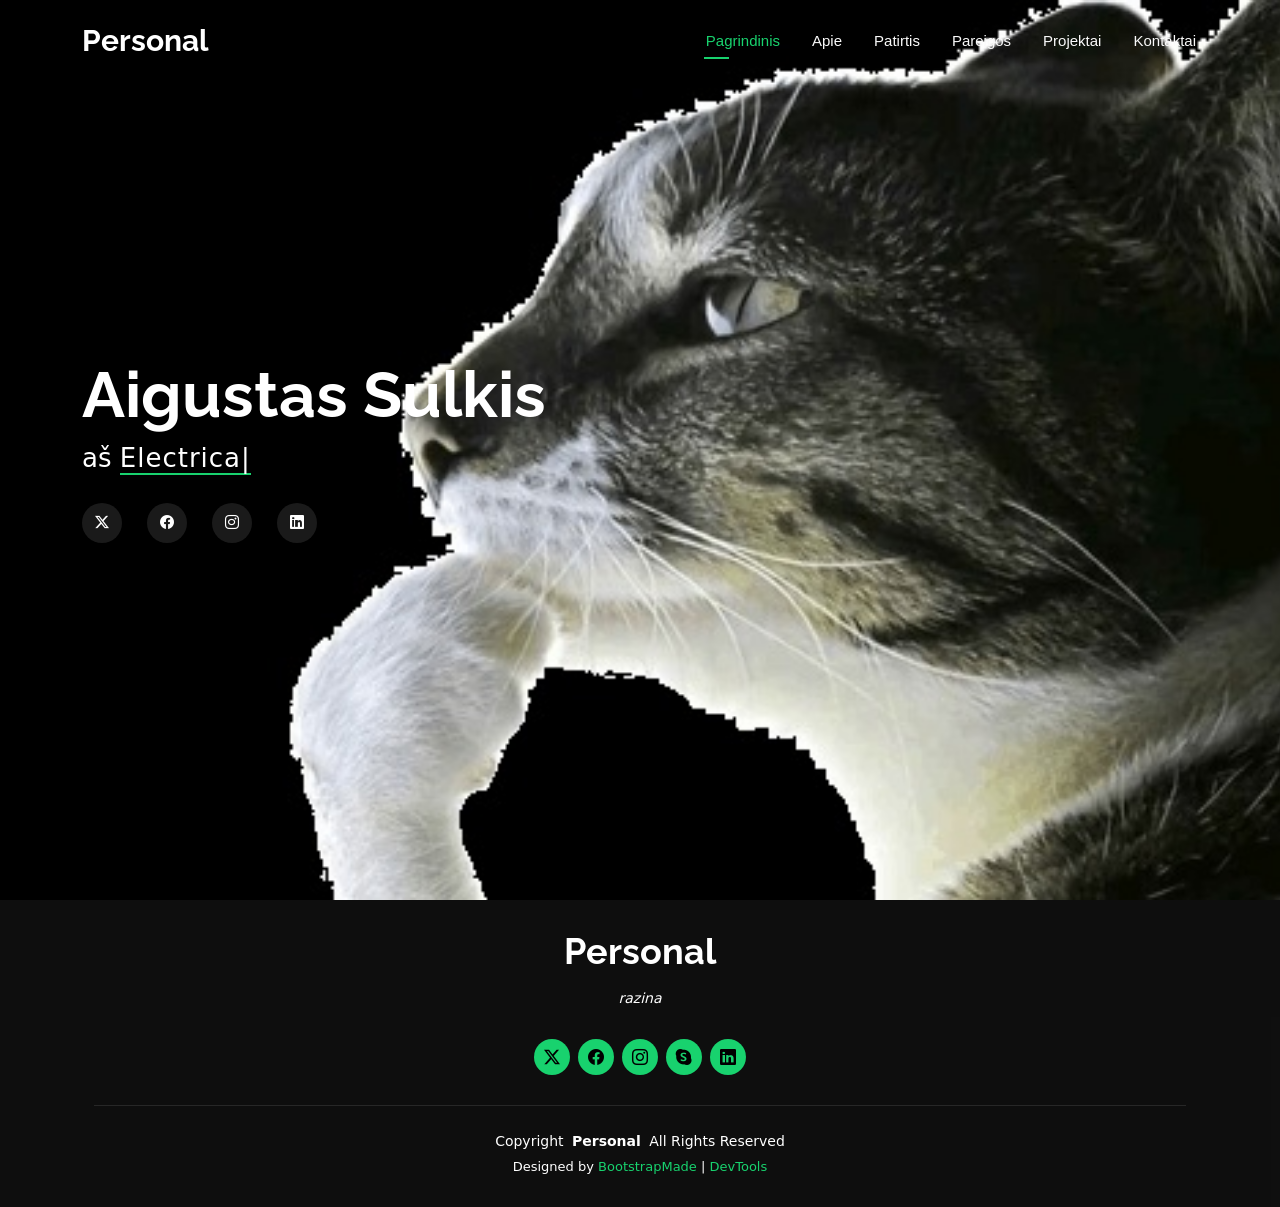
==== commit b1376912: "Add files via upload" ====
--- a/index.html
+++ b/index.html
@@ -71,7 +71,7 @@
 
       <div class="container" data-aos="zoom-out" data-aos-delay="100">
         <h2>Aigustas Sulkis</h2>
-        <p>aš <span class="typed" data-typed-items="aš Electrical engineer, tik tiek"></span><span class="typed-cursor typed-cursor--blink"></span></p>
+        <p>aš <span class="typed" data-typed-items="Electrical engineer, tik tiek"></span><span class="typed-cursor typed-cursor--blink"></span></p>
         <div class="social-links">
           <a href="#"><i class="bi bi-twitter-x"></i></a>
           <a href="#"><i class="bi bi-facebook"></i></a>
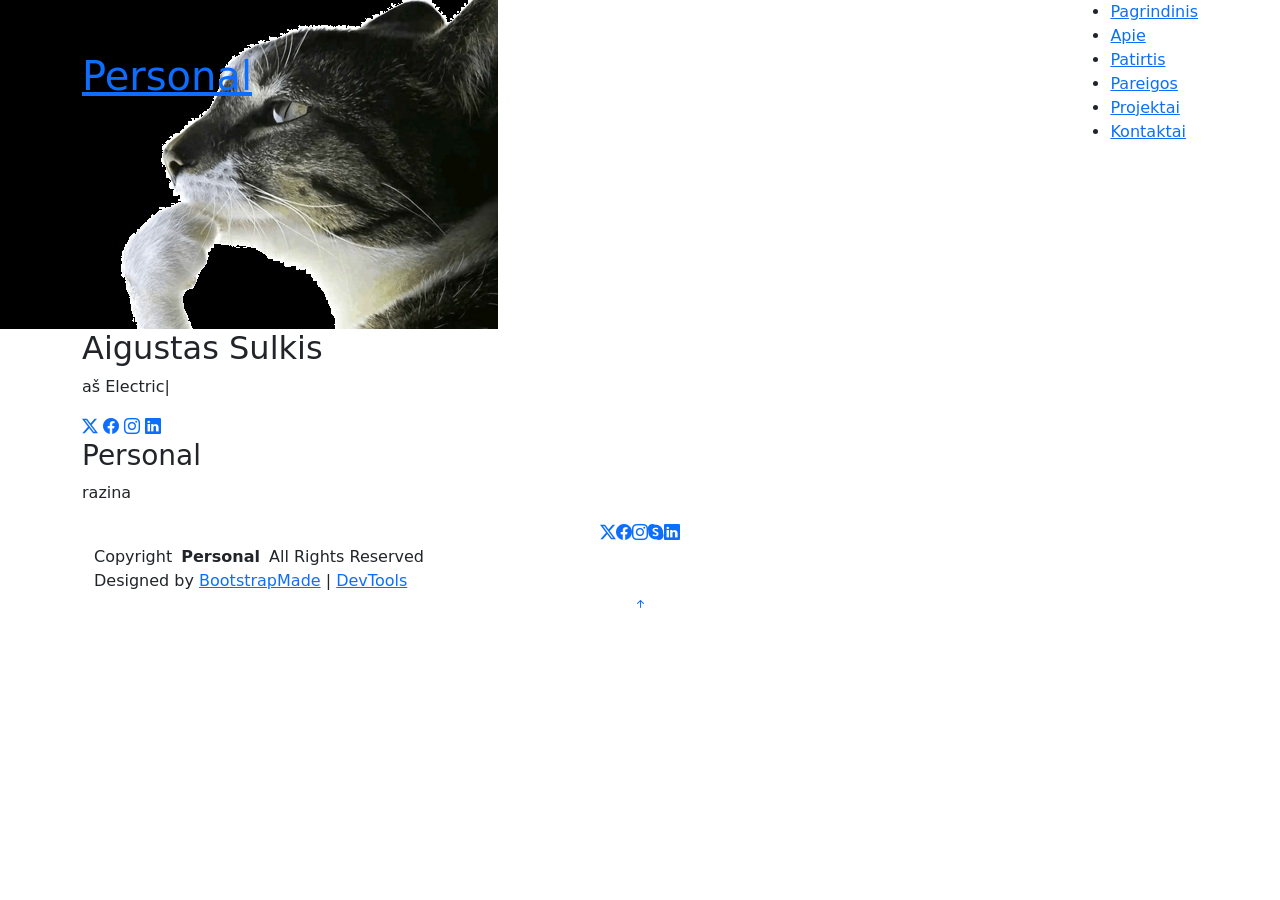
==== commit fce871c5: "Add files via upload" ====
--- a/index.html
+++ b/index.html
@@ -5,8 +5,9 @@
   <meta charset="utf-8">
   <meta content="width=device-width, initial-scale=1.0" name="viewport">
   <title>Index - Personal Bootstrap Template</title>
-  <meta name="description" content="">
-  <meta name="keywords" content="">
+  <meta name="author" content="Augustas Sulskus">
+  <meta name="description" content= "Augustas Sulskus CV puslapis">
+  <meta name="keywords" content="CV, Augustas Sulskus, gyvenimo aprašymas">
 
   <!-- Favicons -->
   <link href="assets/img/favicon.png" rel="icon">
@@ -26,6 +27,8 @@
 
   <!-- Main CSS File -->
   <link href="assets/css/main.css" rel="stylesheet">
+  <!--kitas CSS failas-->
+  <link href="assets/css/costom.css" rel="stylesheet">
 
   <!-- =======================================================
   * Template Name: Personal
--- a/assets/css/main.css
+++ b/assets/css/main.css
@@ -1473,4 +1473,4 @@
 
 .contact .php-email-form button[type=submit]:hover {
   background: color-mix(in srgb, var(--accent-color), transparent 20%);
-}
+}
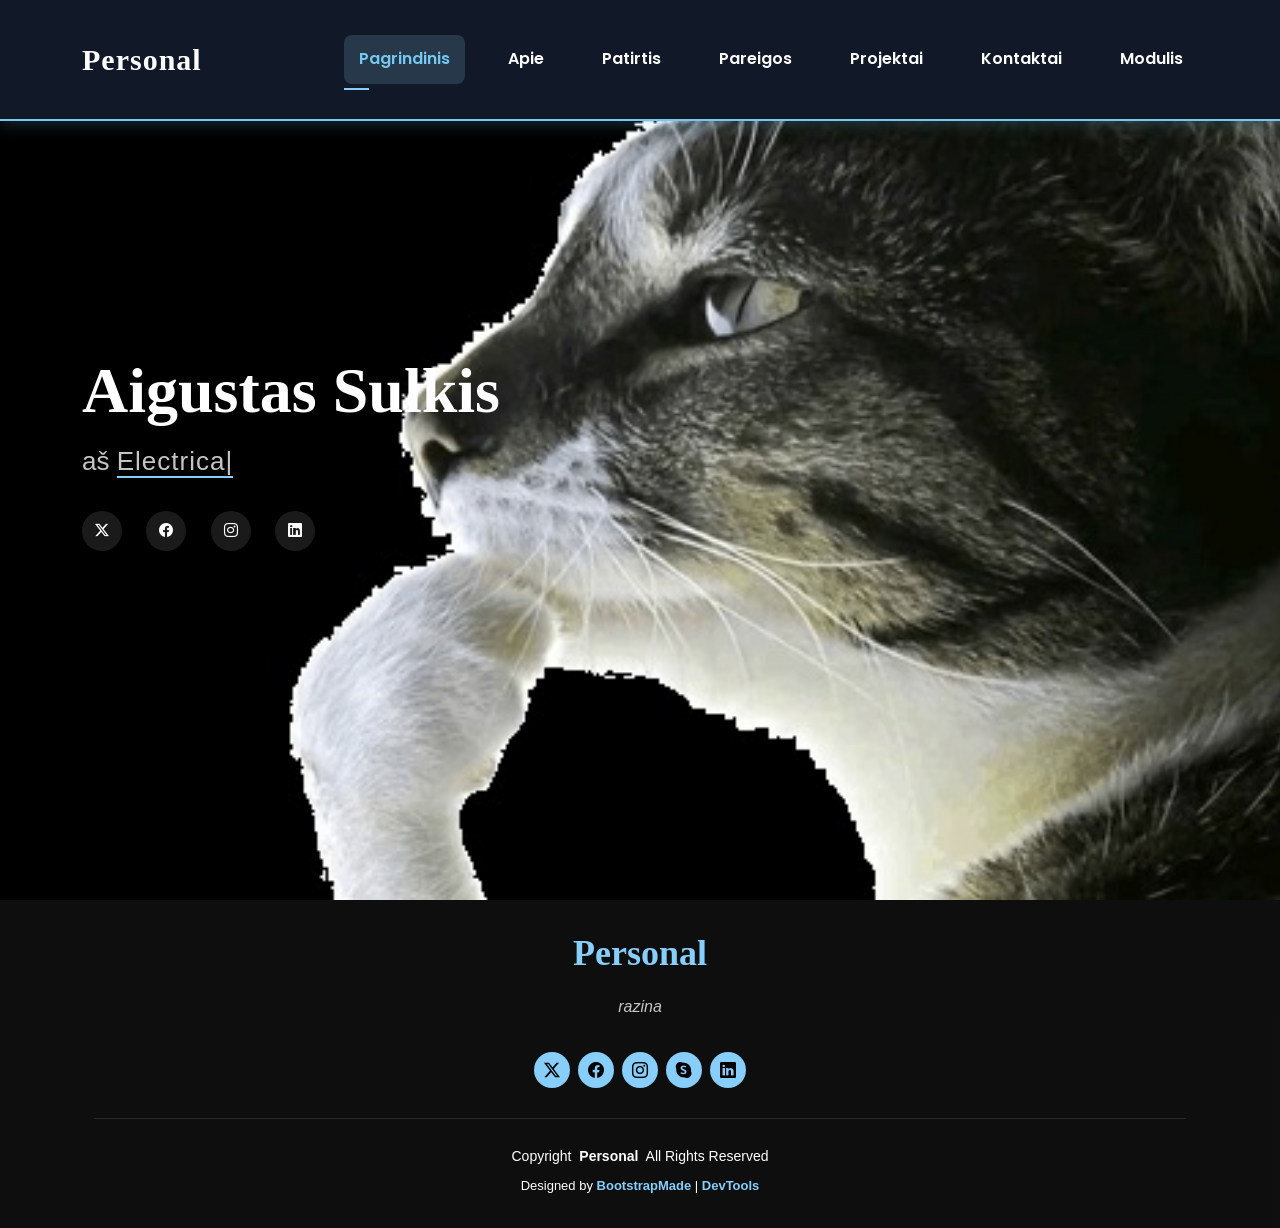
==== commit fc5653de: "Add files via upload" ====
--- a/index.html
+++ b/index.html
@@ -58,6 +58,7 @@
           <li><a href="services.html">Pareigos</a></li>
           <li><a href="portfolio.html">Projektai</a></li>
           <li><a href="contact.html">Kontaktai</a></li>
+          <li><a href="modulis.html">Modulis</a></li>
         </ul>
         <i class="mobile-nav-toggle d-xl-none bi bi-list"></i>
       </nav>
--- a/assets/css/main.css
+++ b/assets/css/main.css
@@ -22,7 +22,7 @@
   --background-color: #000000; /* Background color for the entire website, including individual sections */
   --default-color: #fafafa; /* Default color used for the majority of the text content across the entire website */
   --heading-color: #ffffff; /* Color for headings, subheadings and title throughout the website */
-  --accent-color: #18d26e; /* Accent color that represents your brand on the website. It's used for buttons, links, and other elements that need to stand out */
+  --accent-color: #00ff33; /* Accent color that represents your brand on the website. It's used for buttons, links, and other elements that need to stand out */
   --surface-color: #1a1a1a; /* The surface color is used as a background of boxed elements within sections, such as cards, icon boxes, or other elements that require a visual separation from the global background. */
   --contrast-color: #000000; /* Contrast color for text, ensuring readability against backgrounds of accent, heading, or default colors. */
 }
@@ -30,11 +30,11 @@
 /* Nav Menu Colors - The following color variables are used specifically for the navigation menu. They are separate from the global colors to allow for more customization options */
 :root {
   --nav-color: #fafafa;  /* The default color of the main navmenu links */
-  --nav-hover-color: #18d26e; /* Applied to main navmenu links when they are hovered over or active */
+  --nav-hover-color: #00ff08; /* Applied to main navmenu links when they are hovered over or active */
   --nav-mobile-background-color: #1a1a1a; /* Used as the background color for mobile navigation menu */
   --nav-dropdown-background-color: #1a1a1a; /* Used as the background color for dropdown items that appear when hovering over primary navigation items */
   --nav-dropdown-color: #fafafa; /* Used for navigation links of the dropdown items in the navigation menu. */
-  --nav-dropdown-hover-color: #18d26e; /* Similar to --nav-hover-color, this color is applied to dropdown navigation links when they are hovered over. */
+  --nav-dropdown-hover-color: #00ff2a; /* Similar to --nav-hover-color, this color is applied to dropdown navigation links when they are hovered over. */
 }
 
 /* Color Presets - These classes override global colors when applied to any section or element, providing reuse of the sam color scheme. */
@@ -1473,4 +1473,4 @@
 
 .contact .php-email-form button[type=submit]:hover {
   background: color-mix(in srgb, var(--accent-color), transparent 20%);
-}+}
--- a/assets/css/costom.css
+++ b/assets/css/costom.css
@@ -0,0 +1,346 @@
+
+body {
+    font-family: 'Montserrat', sans-serif;
+    font-size: 16px;
+    line-height: 1.8;
+    color: #d6d6d6;
+}
+
+h1, h2, h3, h4, h5, h6 {
+    font-family: 'Lora', serif;
+    color: #87CEFA;
+    font-weight: 700;
+    line-height: 1.3;
+    margin-bottom: 20px;
+}
+
+h1 {
+    font-size: 48px;
+    font-weight: 800;
+    color: #87CEFA;
+    letter-spacing: 1px;
+}
+
+h2 {
+    font-size: 36px;
+    color: #ffffff;
+    font-weight: 700;
+}
+
+h3 {
+    font-size: 28px;
+    color: #87CEFA;
+    font-weight: 600;
+}
+
+h4 {
+    font-size: 23px;
+    color: #eeeeee;
+    font-weight: 600;
+}
+
+h5 {
+    font-size: 19px;
+    color: #cccccc;
+    font-weight: 500;
+}
+
+h6 {
+    font-size: 16px;
+    color: #87CEFA;
+    font-weight: 500;
+    text-transform: uppercase;
+    letter-spacing: 1px;
+}
+
+p {
+    font-family: 'Montserrat', sans-serif;
+    font-size: 16px;
+    font-weight: 400;
+    line-height: 1.9;
+    color: #c5c5c5;
+    margin-bottom: 20px;
+}
+
+:root {
+    --accent-color: #87CEFA;
+    --nav-hover-color: #87CEFA;
+    --nav-dropdown-hover-color: #87CEFA;
+}
+
+button,
+.btn,
+input[type="submit"] {
+    background-color: #87CEFA;
+    color: #000000;
+    border: 2px solid #87CEFA;
+    border-radius: 30px;
+    padding: 12px 28px;
+    font-weight: 600;
+    transition: all 0.3s ease;
+    cursor: pointer;
+}
+
+button:hover,
+.btn:hover,
+input[type="submit"]:hover {
+    background-color: transparent;
+    color: #87CEFA;
+    border-color: #87CEFA;
+    transform: translateY(-3px);
+}
+
+button:active,
+.btn:active,
+input[type="submit"]:active {
+    background-color: #5DADE2;
+    transform: scale(0.95);
+}
+
+a {
+    color: #87CEFA;
+    text-decoration: none;
+    font-weight: 600;
+    transition: all 0.3s ease;
+}
+
+a:hover {
+    color: #B0E2FF;
+    text-decoration: underline;
+}
+
+a:active {
+    color: #5DADE2;
+}
+
+
+/* =================================
+   SECTIONS - SPACING AND LAYOUT
+================================= */
+
+/* Bendri sekcijų tarpai */
+section {
+    padding: 80px 0;
+}
+
+/* APIE */
+.about {
+    padding: 90px 0;
+}
+
+.about .content {
+    background-color: #1a1a1a;
+    padding: 30px;
+    margin-top: 20px;
+    border: 1px solid #75c9f0;
+    border-radius: 15px;
+    box-shadow: 0 5px 20px rgba(117, 201, 240, 0.15);
+}
+
+/* PATIRTIS */
+.resume {
+    padding: 90px 0;
+}
+
+.resume .resume-item {
+    background-color: #1a1a1a;
+    padding: 25px 25px 25px 30px;
+    margin: 20px 0;
+    border-left: 4px solid #75c9f0;
+    border-radius: 10px;
+    box-shadow: 0 5px 15px rgba(117, 201, 240, 0.12);
+}
+
+.resume .resume-title {
+    margin-bottom: 30px;
+    color: #75c9f0;
+}
+
+.portfolio {
+    padding: 90px 0;
+}
+
+.portfolio .portfolio-content {
+    border-radius: 15px;
+    overflow: hidden;
+    margin-bottom: 25px;
+    border: 2px solid #75c9f0;
+    box-shadow: 0 5px 20px rgba(117, 201, 240, 0.15);
+}
+
+.portfolio .portfolio-content img {
+    border-radius: 12px;
+}
+
+.about .row,
+.resume .row,
+.portfolio .row {
+    row-gap: 25px;
+}
+
+.header {
+    background-color: #111827;
+    padding: 20px 0;
+    border-bottom: 2px solid #75c9f0;
+    box-shadow: 0 4px 15px rgba(117, 201, 240, 0.2);
+}
+
+.navmenu a {
+    color: #ffffff;
+    font-size: 16px;
+    font-weight: 600;
+    padding: 10px 15px;
+    border-radius: 8px;
+    transition: 0.3s;
+}
+
+.navmenu a:hover,
+.navmenu .active {
+    color: #75c9f0;
+    background-color: #263849;
+    border-radius: 8px;
+}
+
+.skills .progress {
+    height: 75px;
+    margin-bottom: 15px;
+    padding: 10px;
+    background-color: #1a1a1a;
+    border-radius: 12px;
+}
+
+.skills .progress-bar-wrap {
+    height: 14px;
+    background-color: #343434;
+    border-radius: 20px;
+    overflow: hidden;
+    border: 1px solid #75c9f0;
+}
+
+.skills .progress-bar {
+    height: 14px;
+    background: linear-gradient(90deg, #368fbd, #75c9f0);
+    border-radius: 20px;
+    box-shadow: 0 0 10px rgba(117, 201, 240, 0.5);
+}
+
+.skills .progress .skill {
+    color: #75c9f0;
+    font-size: 15px;
+    font-weight: 700;
+    letter-spacing: 1px;
+}
+
+.services ul {
+    list-style: none;
+    padding-left: 0;
+}
+
+.services ul > li {
+    position: relative;
+    padding-left: 30px;
+    margin-bottom: 12px;
+}
+
+/* Pagrindinio sąrašo ženkliukas */
+.services ul > li::before {
+    content: "✓";
+    position: absolute;
+    left: 0;
+    top: 0;
+    color: #18a058;
+    font-weight: bold;
+    font-size: 18px;
+}
+
+.services ol {
+    list-style: none;
+    counter-reset: mano-numeris;
+    padding-left: 0;
+}
+
+.services ol > li {
+    counter-increment: mano-numeris;
+    position: relative;
+    padding-left: 45px;
+    margin-bottom: 15px;
+}
+
+/* Numeriai su apskritimu */
+.services ol > li::before {
+    content: counter(mano-numeris);
+    position: absolute;
+    left: 0;
+    top: -2px;
+    width: 28px;
+    height: 28px;
+    background-color: #18a058;
+    color: white;
+    border-radius: 50%;
+    text-align: center;
+    line-height: 28px;
+    font-weight: bold;
+}
+
+.services ul ul {
+    margin-top: 10px;
+    margin-left: 15px;
+    padding-left: 15px;
+    border-left: 3px solid #18a058;
+}
+
+.services ul ul > li {
+    padding-left: 25px;
+    margin-bottom: 8px;
+    color: #aaa;
+}
+
+/* Įdėtinio sąrašo ženkliukas */
+.services ul ul > li::before {
+    content: "◆";
+    color: #e0a800;
+    font-size: 12px;
+    left: 0;
+    top: 3px;
+}
+
+.services table {
+    width: 100%;
+    border-collapse: collapse;
+    text-align: center;
+    margin-top: 20px;
+}
+
+/* Vienodi langelių vidiniai tarpai */
+.services table th,
+.services table td {
+    padding: 15px;
+    text-align: center;
+    vertical-align: middle;
+    border: 1px solid #444;
+}
+
+.services table thead th {
+    background-color: #0d00ff;
+    color: white;
+    font-weight: bold;
+    font-size: 16px;
+    text-transform: uppercase;
+}
+
+/* Lyginės eilutės */
+.services table tbody tr:nth-child(even) {
+    background-color: #e8f5ee;
+    color: #222;
+}
+
+/* Nelyginės eilutės */
+.services table tbody tr:nth-child(odd) {
+    background-color: #ffffff;
+    color: #222;
+}
+
+.services table tbody tr:hover {
+    background-color: #c5e8d4;
+    transition: background-color 0.3s ease;
+}
